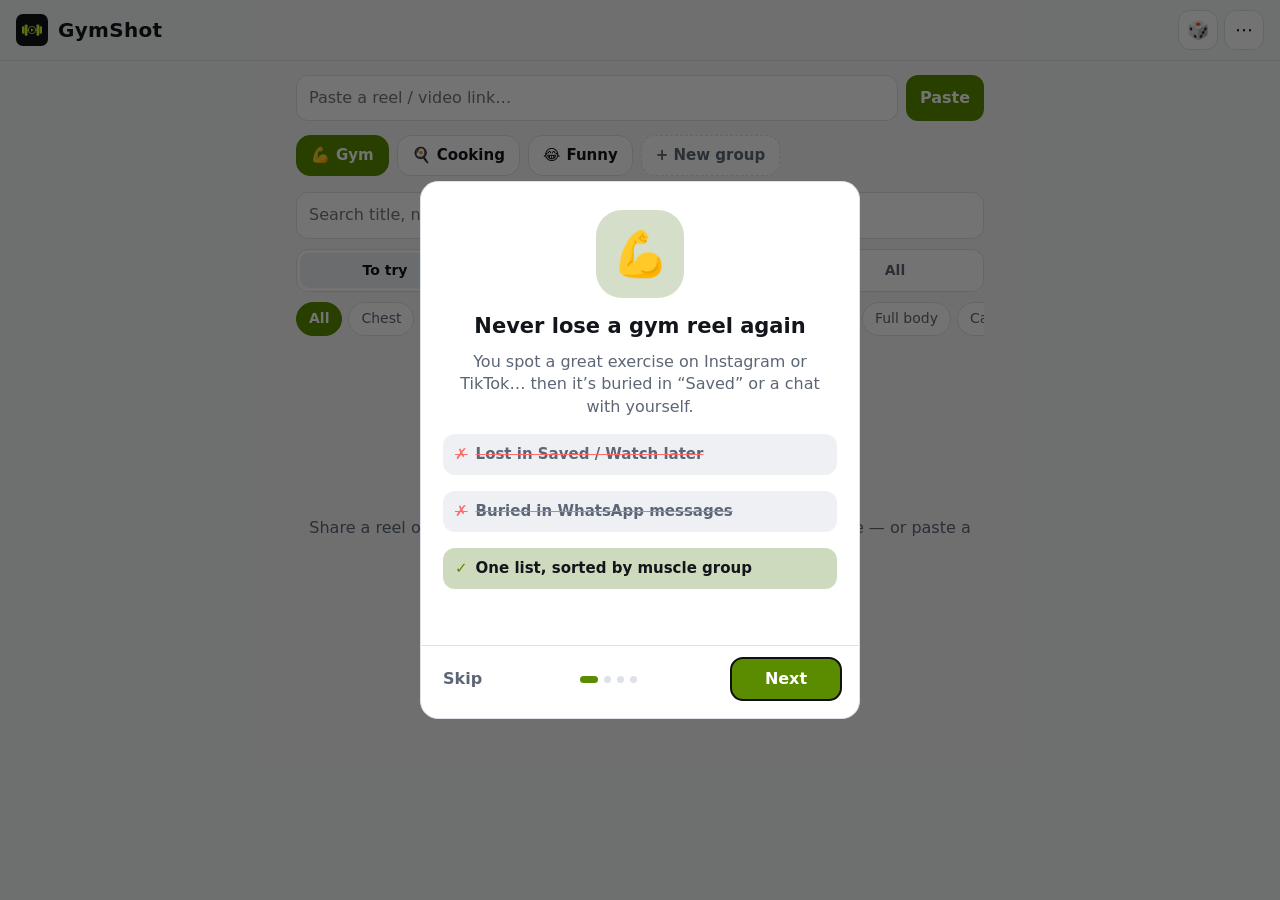
==== index.html @ ae1695a5 "Guide people out of TikTok/Instagram in-app browsers The bio link opens GymShot inside TikTok's brow" ====
<!doctype html>
<html lang="en">
<head>
  <meta charset="utf-8">
  <meta name="viewport" content="width=device-width, initial-scale=1, viewport-fit=cover">
  <title>GymShot</title>
  <meta name="description" content="Save gym reels and videos you want to try later.">
  <meta name="theme-color" content="#0f1115">
  <link rel="manifest" href="manifest.webmanifest">
  <link rel="icon" href="icons/icon.svg" type="image/svg+xml">
  <link rel="apple-touch-icon" href="icons/icon-192.png">
  <meta name="apple-mobile-web-app-capable" content="yes">
  <meta name="apple-mobile-web-app-status-bar-style" content="black-translucent">
  <link rel="stylesheet" href="style.css">
</head>
<body>
  <header class="top">
    <div class="brand">
      <img src="icons/icon.svg" alt="" width="32" height="32">
      <h1>GymShot</h1>
    </div>
    <div class="top-actions">
      <button id="randomBtn" class="icon-btn" title="Pick something to try" aria-label="Pick something to try">🎲</button>
      <button id="menuBtn" class="icon-btn" title="More" aria-label="More">⋯</button>
    </div>
  </header>

  <main>
    <section id="inappBanner" class="inapp" hidden role="alert">
      <button type="button" id="inappClose" class="inapp-x" aria-label="Dismiss">✕</button>
      <div class="inapp-arrow" id="inappArrow" aria-hidden="true">↗</div>
      <h2 id="inappTitle">You’re inside an app’s browser</h2>
      <p id="inappText"></p>
      <div class="inapp-actions">
        <button type="button" id="inappOpen" class="primary" hidden>Open in Chrome</button>
        <button type="button" id="inappCopy" class="ghost">Copy link</button>
      </div>
    </section>

    <section class="quick-add">
      <form id="quickForm" autocomplete="off">
        <input id="quickUrl" type="url" inputmode="url" autocapitalize="off" autocorrect="off" spellcheck="false" enterkeyhint="go" placeholder="Paste a reel / video link…" aria-label="Video link">
        <button type="submit" class="primary" id="addBtn">Paste</button>
      </form>
      <p id="pasteHint" class="paste-hint" hidden>Tap the small <b>Paste</b> bubble that appears</p>
    </section>

    <nav class="colbar" id="colBar" aria-label="Groups"></nav>

    <section class="filters">
      <input id="search" type="search" placeholder="Search title, notes…" aria-label="Search">
      <div class="seg" id="statusSeg" role="tablist">
        <button data-status="todo" class="active">To try</button>
        <button data-status="tried">Tried</button>
        <button data-status="fav">★ Faves</button>
        <button data-status="all">All</button>
      </div>
      <div class="chips" id="tagChips"></div>
    </section>

    <p id="count" class="count"></p>
    <ul id="list" class="list"></ul>

    <div id="empty" class="empty" hidden>
      <div class="empty-emoji">🏋️</div>
      <h2>No saved moves yet</h2>
      <p>Share a reel or video to <b>GymShot</b> from Instagram, TikTok or YouTube — or paste a link above.</p>
      <div class="empty-actions">
        <button id="introBtn2" class="primary">Watch the quick intro</button>
        <button id="howBtn" class="ghost">How do I share to GymShot?</button>
      </div>
    </div>
  </main>

  <!-- Add / edit dialog -->
  <dialog id="editDlg">
    <form method="dialog" id="editForm">
      <h2 id="editTitle">Save move</h2>
      <label>Link
        <input name="url" type="url" required>
      </label>
      <label>Title
        <input name="title" type="text" placeholder="e.g. Cable lateral raise variation">
      </label>
      <fieldset>
        <legend>Screenshot <span class="muted">(helps you spot it later)</span></legend>
        <div class="shot-field">
          <button type="button" id="shotPreview" class="shot-preview empty-shot" aria-label="Choose screenshot"><span>🖼️</span></button>
          <div class="shot-actions">
            <button type="button" id="shotBtn" class="ghost">Add screenshot</button>
            <button type="button" id="shotRemove" class="ghost danger" hidden>Remove</button>
            <p class="muted small">Pick it from your Photos.</p>
          </div>
        </div>
        <input type="file" id="shotFile" accept="image/*" hidden>
      </fieldset>
      <fieldset>
        <legend>Group</legend>
        <div class="chips selectable" id="editCols"></div>
      </fieldset>
      <fieldset>
        <legend id="tagLegend">Muscle group</legend>
        <div class="chips selectable" id="editTags"></div>
        <div class="addtag">
          <input id="newTag" type="text" maxlength="24" placeholder="New tag" aria-label="New tag">
          <button type="button" id="newTagBtn" class="ghost">Add tag</button>
        </div>
      </fieldset>
      <label>Notes
        <textarea name="notes" rows="3" placeholder="Sets, reps, cues, which machine…"></textarea>
      </label>
      <div class="row">
        <label class="check"><input type="checkbox" name="tried"> Tried it</label>
        <label class="check"><input type="checkbox" name="fav"> ★ Favorite</label>
      </div>
      <div class="dlg-actions">
        <button value="cancel" formnovalidate class="ghost">Cancel</button>
        <button value="save" class="primary">Save</button>
      </div>
    </form>
  </dialog>

  <!-- Menu dialog -->
  <dialog id="menuDlg">
    <form method="dialog">
      <h2>Menu</h2>
      <button type="button" id="installBtn" class="menu-item" hidden>📲 Install app</button>
      <button type="button" id="colsBtn" class="menu-item">🗂️ Manage groups</button>
      <button type="button" id="introBtn" class="menu-item">👋 Quick intro</button>
      <button type="button" id="howBtn2" class="menu-item">❓ How to share to GymShot</button>
      <button type="button" id="exportBtn" class="menu-item">⬇️ Export backup (.json)</button>
      <button type="button" id="importBtn" class="menu-item">⬆️ Import backup</button>
      <input type="file" id="importFile" accept="application/json,.json" hidden>
      <div class="dlg-actions"><button value="close" class="ghost">Close</button></div>
    </form>
  </dialog>

  <!-- Manage groups -->
  <dialog id="colsDlg">
    <form method="dialog">
      <h2>Your groups</h2>
      <p class="muted">Keep gym moves, recipes, funny videos and more apart. Each group has its own tags.</p>
      <div id="colsList" class="colslist"></div>
      <h3>Add a group</h3>
      <div class="chips selectable" id="colTemplates"></div>
      <div class="dlg-actions"><button value="close" class="primary">Done</button></div>
    </form>
  </dialog>

  <!-- First-run intro -->
  <dialog id="introDlg" class="intro" aria-label="Welcome to GymShot">
    <div class="slides" id="slides">
      <section class="slide">
        <div class="hero">💪</div>
        <h2>Never lose a gym reel again</h2>
        <p>You spot a great exercise on Instagram or TikTok… then it’s buried in “Saved” or a chat with yourself.</p>
        <ul class="compare">
          <li class="bad">Lost in Saved / Watch later</li>
          <li class="bad">Buried in WhatsApp messages</li>
          <li class="good">One list, sorted by muscle group</li>
        </ul>
      </section>
      <section class="slide">
        <div class="hero">📲</div>
        <h2>Save a reel in seconds</h2>
        <ol class="steps" id="introSaveSteps"></ol>
      </section>
      <section class="slide">
        <div class="hero">🏋️</div>
        <h2>Open it at the gym</h2>
        <ul class="feature">
          <li><span>🦵</span><div><b>Tap a muscle group</b> — see everything you saved for today’s session.</div></li>
          <li><span>▶️</span><div><b>Watch</b> the move, then do it.</div></li>
          <li><span>✅</span><div><b>Mark tried</b> — it moves out of your to-try list.</div></li>
          <li><span>🎲</span><div>Can’t decide? <b>Roll the dice</b> for a random move.</div></li>
        </ul>
      </section>
      <section class="slide">
        <div class="hero">🔒</div>
        <h2>Private &amp; works offline</h2>
        <p>Everything stays on your phone — no account, no sign-up. Use <b>⋯ → Export backup</b> now and then to keep a copy.</p>
        <p class="tip" id="introInstallTip" hidden></p>
      </section>
    </div>
    <div class="intro-nav">
      <button type="button" id="introSkip" class="link-btn">Skip</button>
      <div class="dots" id="introDots"></div>
      <button type="button" id="introNext" class="primary" autofocus>Next</button>
    </div>
  </dialog>

  <!-- Help dialog -->
  <dialog id="helpDlg">
    <form method="dialog">
      <h2>Sharing to GymShot</h2>
      <h3>Android (Chrome)</h3>
      <ol>
        <li>Open this page in Chrome, tap <b>⋮ → Install app</b> (or "Add to Home screen").</li>
        <li>In Instagram / TikTok / YouTube tap <b>Share</b> on a reel.</li>
        <li>Pick <b>GymShot</b> in the share sheet (it may be under “More”). Done — tag it and save.</li>
      </ol>
      <h3>iPhone (Safari)</h3>
      <ol>
        <li>Tap <b>Share → Add to Home Screen</b>.</li>
        <li>iOS doesn't let web apps appear in the share sheet, so in Instagram tap <b>Share → Copy link</b>.</li>
        <li>Open GymShot, tap <b>Paste</b>, then tap the small <b>Paste</b> bubble iPhone shows.</li>
      </ol>
      <p class="muted">Your saves live only on this device. Use <b>Export backup</b> now and then.</p>
      <div class="dlg-actions"><button value="close" class="primary">Got it</button></div>
    </form>
  </dialog>

  <div id="toast" class="toast" role="status" aria-live="polite"></div>

  <script src="app.js"></script>
</body>
</html>
---- style.css ----
:root {
  --bg: #0f1115;
  --surface: #181b22;
  --surface-2: #222631;
  --text: #f1f3f7;
  --muted: #9aa3b2;
  --accent: #c6f432;
  --accent-ink: #0f1115;
  --danger: #ff6b6b;
  --border: #2b303c;
  --radius: 14px;
  color-scheme: dark;
}
@media (prefers-color-scheme: light) {
  :root {
    --bg: #f5f6f8;
    --surface: #ffffff;
    --surface-2: #eef0f4;
    --text: #12151b;
    --muted: #5d6676;
    --accent: #5b8c00;
    --accent-ink: #ffffff;
    --border: #dde1e8;
    color-scheme: light;
  }
}

* { box-sizing: border-box; }
html, body { margin: 0; }
body {
  background: var(--bg);
  color: var(--text);
  font: 16px/1.4 system-ui, -apple-system, "Segoe UI", Roboto, sans-serif;
  padding-bottom: env(safe-area-inset-bottom);
  -webkit-tap-highlight-color: transparent;
}
button, input, textarea { font: inherit; color: inherit; }
button { cursor: pointer; }

.top {
  position: sticky; top: 0; z-index: 5;
  display: flex; align-items: center; justify-content: space-between;
  padding: calc(10px + env(safe-area-inset-top)) 16px 10px;
  background: color-mix(in srgb, var(--bg) 88%, transparent);
  backdrop-filter: blur(10px);
  border-bottom: 1px solid var(--border);
}
.brand { display: flex; align-items: center; gap: 10px; }
.brand h1 { font-size: 20px; margin: 0; letter-spacing: .3px; }
.top-actions { display: flex; gap: 6px; }
.icon-btn {
  width: 40px; height: 40px; border-radius: 12px;
  background: var(--surface); border: 1px solid var(--border); font-size: 18px;
}

main { max-width: 720px; margin: 0 auto; padding: 14px 16px 40px; }

.quick-add form { display: flex; gap: 8px; }
.quick-add input { flex: 1; min-width: 0; }
input[type=url], input[type=text], input[type=search], textarea {
  width: 100%; padding: 11px 12px; border-radius: 12px;
  background: var(--surface); border: 1px solid var(--border); outline: none;
}
input:focus, textarea:focus { border-color: var(--accent); }

.primary, .ghost {
  padding: 10px 14px; border-radius: 12px; font-weight: 600; white-space: nowrap;
}
.primary { background: var(--accent); color: var(--accent-ink); border: 0; }
.ghost { background: transparent; border: 1px solid var(--border); }

.filters { margin-top: 14px; display: grid; gap: 10px; }
.seg {
  display: grid; grid-template-columns: repeat(4, 1fr);
  background: var(--surface); border: 1px solid var(--border);
  border-radius: 12px; padding: 3px;
}
.seg button {
  border: 0; background: transparent; padding: 8px 4px; border-radius: 9px;
  color: var(--muted); font-weight: 600; font-size: 14px;
}
.seg button.active { background: var(--surface-2); color: var(--text); }

.chips { display: flex; gap: 6px; overflow-x: auto; padding-bottom: 2px; scrollbar-width: none; }
.chips::-webkit-scrollbar { display: none; }
.chips.selectable { flex-wrap: wrap; overflow: visible; }
.chip {
  flex: none; padding: 6px 12px; border-radius: 999px; font-size: 14px;
  background: var(--surface); border: 1px solid var(--border); color: var(--muted);
}
.chip.on { background: var(--accent); color: var(--accent-ink); border-color: var(--accent); font-weight: 600; }

.count { color: var(--muted); font-size: 13px; margin: 14px 2px 8px; }

.list { list-style: none; margin: 0; padding: 0; display: grid; gap: 10px; }
.card {
  display: grid; grid-template-columns: 88px 1fr; gap: 12px;
  background: var(--surface); border: 1px solid var(--border);
  border-radius: var(--radius); padding: 10px;
}
.card.tried { opacity: .72; }
.thumb {
  width: 88px; height: 120px; border-radius: 10px; overflow: hidden;
  display: grid; place-items: center; font-size: 30px; text-decoration: none;
  background: var(--surface-2); color: #fff;
}
.thumb { position: relative; }
.thumb img { width: 100%; height: 100%; object-fit: cover; }
.thumb .badge {
  position: absolute; right: 4px; bottom: 4px; font-size: 13px; line-height: 1;
  background: rgba(0,0,0,.6); border-radius: 6px; padding: 3px;
}
.thumb.instagram { background: linear-gradient(135deg, #f58529, #dd2a7b 50%, #8134af); }
.thumb.tiktok { background: linear-gradient(135deg, #111, #25f4ee 160%); }
.thumb.youtube { background: #e62117; }
.thumb.facebook { background: #1877f2; }
.thumb.x { background: #000; }
.body { min-width: 0; display: flex; flex-direction: column; gap: 4px; }
.title {
  font-weight: 650; margin: 0; font-size: 15px;
  display: -webkit-box; -webkit-line-clamp: 2; -webkit-box-orient: vertical; overflow: hidden;
  word-break: break-word;
}
.meta { color: var(--muted); font-size: 12px; }
.notes {
  color: var(--muted); font-size: 13px; margin: 0; white-space: pre-wrap;
  display: -webkit-box; -webkit-line-clamp: 3; -webkit-box-orient: vertical; overflow: hidden;
}
.tags { display: flex; flex-wrap: wrap; gap: 4px; }
.tag { font-size: 11px; padding: 2px 8px; border-radius: 999px; background: var(--surface-2); color: var(--muted); }
.actions { display: flex; gap: 6px; margin-top: auto; padding-top: 4px; flex-wrap: wrap; }
.actions button, .actions a {
  padding: 6px 10px; font-size: 13px; border-radius: 9px; text-decoration: none;
  background: var(--surface-2); border: 0; color: var(--text); font-weight: 600;
}
.actions .open { background: var(--accent); color: var(--accent-ink); }
.actions .on { color: var(--accent); }
.actions .del { color: var(--danger); margin-left: auto; background: transparent; }

.empty { text-align: center; padding: 40px 12px; color: var(--muted); }
.empty h2 { color: var(--text); margin: 8px 0; }
.empty-emoji { font-size: 48px; }

dialog {
  width: min(520px, calc(100vw - 24px)); max-height: calc(100dvh - 32px);
  border: 1px solid var(--border); border-radius: 18px; padding: 18px;
  background: var(--surface); color: var(--text);
}
dialog::backdrop { background: rgba(0,0,0,.55); }
dialog h2 { margin: 0 0 12px; font-size: 19px; }
dialog h3 { margin: 14px 0 4px; font-size: 15px; }
dialog ol { padding-left: 20px; margin: 4px 0; }
dialog li { margin: 4px 0; }
dialog form > label { display: grid; gap: 5px; margin-bottom: 12px; font-size: 14px; color: var(--muted); }
fieldset { border: 0; padding: 0; margin: 0 0 12px; }
legend { font-size: 14px; color: var(--muted); margin-bottom: 6px; padding: 0; }
.row { display: flex; gap: 18px; margin-bottom: 8px; }
.check { display: flex; align-items: center; gap: 8px; }
.check input { width: 18px; height: 18px; accent-color: var(--accent); }
.dlg-actions { display: flex; justify-content: flex-end; gap: 8px; margin-top: 14px; }
.menu-item {
  display: block; width: 100%; text-align: left; padding: 12px;
  background: var(--surface-2); border: 0; border-radius: 12px; margin-bottom: 8px;
}
.muted { color: var(--muted); font-size: 14px; }

.toast {
  position: fixed; left: 50%; bottom: calc(20px + env(safe-area-inset-bottom));
  transform: translate(-50%, 20px); opacity: 0; pointer-events: none;
  background: var(--text); color: var(--bg); padding: 10px 16px; border-radius: 12px;
  font-weight: 600; font-size: 14px; transition: .25s; max-width: calc(100vw - 32px);
  display: flex; gap: 12px; align-items: center;
}
.toast.show { opacity: 1; transform: translate(-50%, 0); pointer-events: auto; }
.toast button { background: none; border: 0; color: var(--accent); font-weight: 700; padding: 0; }
@media (prefers-color-scheme: light) { .toast button { color: #b6f02a; } }

.card.highlight { animation: pulse 1.4s ease; }
@keyframes pulse { 0%, 60% { border-color: var(--accent); box-shadow: 0 0 0 3px color-mix(in srgb, var(--accent) 35%, transparent); } }

.shot-field { display: flex; gap: 12px; align-items: center; }
.shot-preview {
  flex: none; width: 72px; height: 96px; padding: 0; border-radius: 10px; overflow: hidden;
  border: 1px solid var(--border); background: var(--surface-2); font-size: 26px;
  display: grid; place-items: center;
}
.shot-preview.empty-shot { border-style: dashed; }
.shot-preview img { width: 100%; height: 100%; object-fit: cover; }
.shot-actions { display: flex; flex-wrap: wrap; gap: 6px; align-items: center; }
.shot-actions .small { width: 100%; margin: 0; font-size: 12px; }
.ghost.danger { color: var(--danger); }

.empty-actions { display: flex; flex-direction: column; gap: 8px; align-items: center; }

/* First-run intro */
dialog.intro { padding: 0; overflow: hidden; width: min(440px, calc(100vw - 24px)); }
.slides {
  display: flex; overflow-x: auto; scroll-snap-type: x mandatory;
  scroll-behavior: smooth; scrollbar-width: none;
}
.slides::-webkit-scrollbar { display: none; }
.slides:focus { outline: none; }
.slide {
  flex: 0 0 100%; scroll-snap-align: start; padding: 28px 22px 8px;
  min-height: 420px; text-align: center;
}
.slide .hero {
  width: 88px; height: 88px; margin: 0 auto 14px; border-radius: 26px; font-size: 44px;
  display: grid; place-items: center;
  background: color-mix(in srgb, var(--accent) 18%, var(--surface-2));
}
.slide h2 { font-size: 21px; margin: 0 0 10px; }
.slide p { color: var(--muted); margin: 0 0 12px; }
.slide ul, .slide ol { text-align: left; margin: 0; padding: 0; list-style: none; display: grid; gap: 8px; }
.compare li { padding: 10px 12px; border-radius: 12px; background: var(--surface-2); font-weight: 600; font-size: 15px; }
.compare li::before { margin-right: 8px; }
.compare .bad { color: var(--muted); text-decoration: line-through; text-decoration-color: var(--danger); }
.compare .bad::before { content: "✗"; color: var(--danger); }
.compare .good { background: color-mix(in srgb, var(--accent) 22%, var(--surface-2)); }
.compare .good::before { content: "✓"; color: var(--accent); }
.steps { counter-reset: step; }
.steps li { counter-increment: step; display: flex; gap: 12px; align-items: flex-start; padding: 10px 12px; background: var(--surface-2); border-radius: 12px; font-size: 15px; }
.steps li::before {
  content: counter(step); flex: none; width: 24px; height: 24px; border-radius: 50%;
  background: var(--accent); color: var(--accent-ink); font-weight: 700; font-size: 13px;
  display: grid; place-items: center;
}
.feature li { display: flex; gap: 12px; align-items: flex-start; padding: 10px 12px; background: var(--surface-2); border-radius: 12px; font-size: 15px; }
.feature li span { font-size: 20px; line-height: 1.2; }
.tip { background: var(--surface-2); border-radius: 12px; padding: 10px 12px; color: var(--text) !important; font-size: 14px; }
.intro-nav {
  display: flex; align-items: center; justify-content: space-between; gap: 8px;
  padding: 12px 18px 18px; border-top: 1px solid var(--border);
}
.intro-nav .primary { min-width: 110px; }
.link-btn { background: none; border: 0; color: var(--muted); font-weight: 600; padding: 10px 4px; }
.dots { display: flex; gap: 6px; }
.dots span { width: 7px; height: 7px; border-radius: 50%; background: var(--border); transition: .2s; }
.dots span.on { background: var(--accent); width: 18px; border-radius: 4px; }

.shot-preview.loading span { animation: spin 1s linear infinite; display: inline-block; }
@keyframes spin { to { transform: rotate(360deg); } }

/* Groups */
.colbar { display: flex; gap: 8px; overflow-x: auto; margin-top: 14px; padding-bottom: 2px; scrollbar-width: none; }
.colbar::-webkit-scrollbar { display: none; }
.colpill { flex: none; display: inline-flex; align-items: center; gap: 6px; padding: 9px 14px; border-radius: 14px;
  background: var(--surface); border: 1px solid var(--border); color: var(--text); font-weight: 700; font-size: 15px; }
.colpill.on { background: var(--accent); border-color: var(--accent); color: var(--accent-ink); }
.colpill .n { font-size: 12px; font-weight: 700; padding: 1px 7px; border-radius: 999px; background: var(--surface-2); color: var(--muted); }
.colpill.on .n { background: color-mix(in srgb, var(--accent-ink) 18%, transparent); color: var(--accent-ink); }
.colpill.add { color: var(--muted); border-style: dashed; }
.addtag { display: flex; gap: 8px; margin-top: 10px; }
.addtag input { flex: 1; min-width: 0; }
.colslist { display: grid; gap: 10px; margin-bottom: 8px; }
.colrow { display: grid; gap: 8px; padding: 12px; border-radius: 14px; background: var(--surface-2); }
.colrow-top { display: flex; gap: 8px; align-items: center; }
.colrow input { padding: 9px 10px; border-radius: 10px; background: var(--surface); border: 1px solid var(--border); width: 100%; min-width: 0; }
.colrow .emoji-in { width: 56px; flex: none; text-align: center; font-size: 20px; padding: 6px; }
.colrow .name-in { flex: 1; font-weight: 700; }
.small-btn { padding: 8px 10px; font-size: 13px; flex: none; white-space: nowrap; }
.muted.small { font-size: 12px; }

.paste-hint { margin: 8px 2px 0; font-size: 14px; color: var(--muted); }
.paste-hint b { color: var(--text); }

/* Banner shown inside TikTok / Instagram / Facebook in-app browsers */
.inapp {
  position: relative; margin: 0 0 14px; padding: 14px 44px 14px 14px;
  border-radius: var(--radius); background: var(--surface);
  border: 2px solid var(--accent);
}
.inapp h2 { margin: 0 0 6px; font-size: 17px; }
.inapp p { margin: 0 0 12px; color: var(--muted); }
.inapp p b { color: var(--text); }
.inapp-actions { display: flex; gap: 8px; flex-wrap: wrap; }
.inapp-x {
  position: absolute; top: 8px; right: 8px; width: 32px; height: 32px;
  border: 0; border-radius: 10px; background: var(--surface-2); color: var(--muted);
}
.inapp-arrow {
  position: absolute; top: -6px; right: 48px; font-size: 30px; font-weight: 800;
  color: var(--accent); animation: inapp-nudge 1.2s ease-in-out infinite;
}
@keyframes inapp-nudge { 50% { transform: translate(4px, -6px); } }
@media (prefers-reduced-motion: reduce) { .inapp-arrow { animation: none; } }
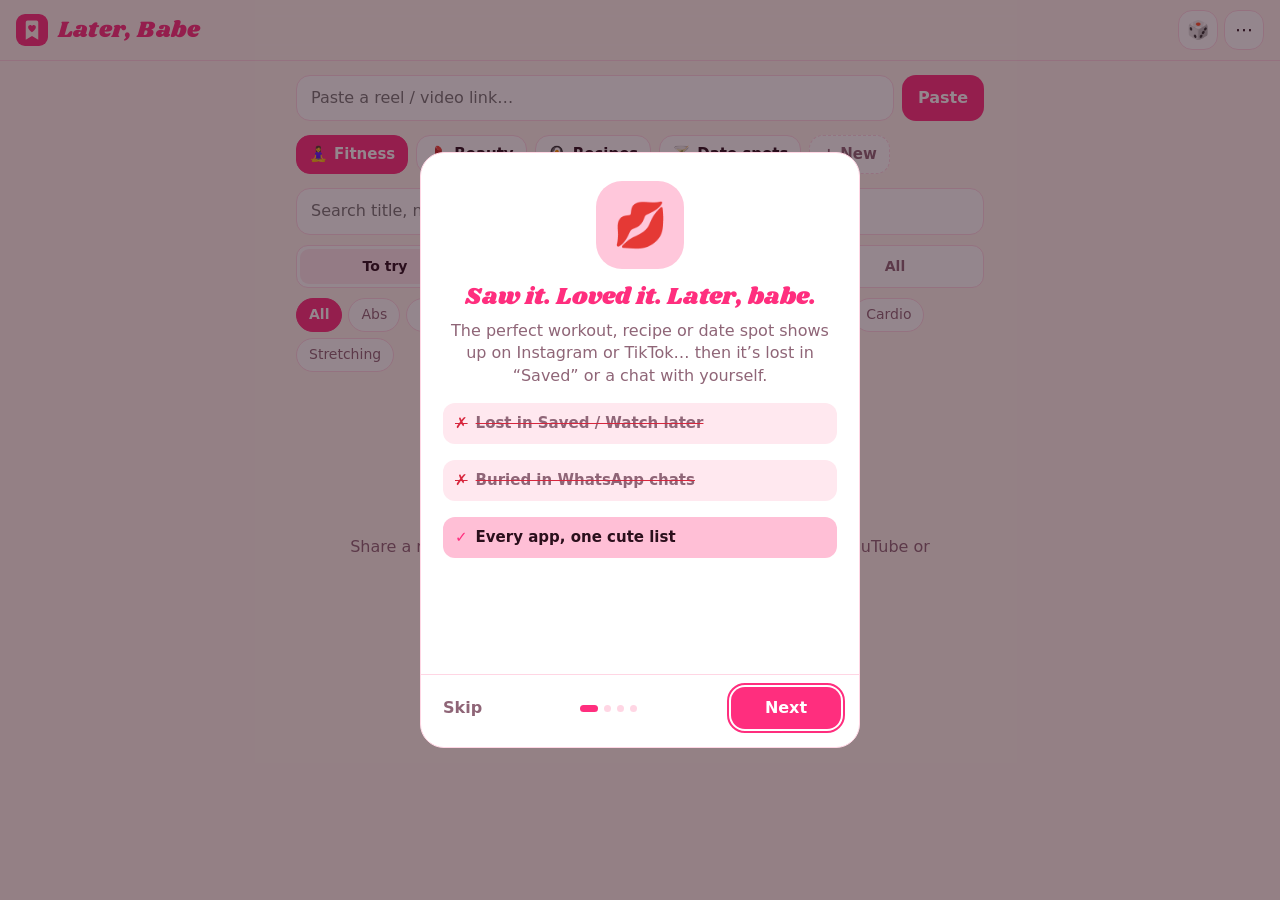
==== commit 520a4ac3: "Rebrand to Later, Babe Reposition the app for women: new name, hot pink and cream palette (deep plum" ====
--- a/index.html
+++ b/index.html
@@ -3,21 +3,24 @@
 <head>
   <meta charset="utf-8">
   <meta name="viewport" content="width=device-width, initial-scale=1, viewport-fit=cover">
-  <title>GymShot</title>
-  <meta name="description" content="Save gym reels and videos you want to try later.">
-  <meta name="theme-color" content="#0f1115">
+  <title>Later, Babe</title>
+  <meta name="description" content="Save reels and videos from Instagram, TikTok, YouTube and Facebook in one place, to try later.">
+  <meta name="theme-color" content="#fff4ef" media="(prefers-color-scheme: light)">
+  <meta name="theme-color" content="#1d0b14" media="(prefers-color-scheme: dark)">
   <link rel="manifest" href="manifest.webmanifest">
   <link rel="icon" href="icons/icon.svg" type="image/svg+xml">
-  <link rel="apple-touch-icon" href="icons/icon-192.png">
+  <link rel="apple-touch-icon" href="icons/apple-touch-icon.png">
+  <meta name="apple-mobile-web-app-title" content="Later, Babe">
   <meta name="apple-mobile-web-app-capable" content="yes">
   <meta name="apple-mobile-web-app-status-bar-style" content="black-translucent">
+  <link rel="preload" href="fonts/shrikhand-latin.woff2" as="font" type="font/woff2" crossorigin>
   <link rel="stylesheet" href="style.css">
 </head>
 <body>
   <header class="top">
     <div class="brand">
       <img src="icons/icon.svg" alt="" width="32" height="32">
-      <h1>GymShot</h1>
+      <h1>Later, Babe</h1>
     </div>
     <div class="top-actions">
       <button id="randomBtn" class="icon-btn" title="Pick something to try" aria-label="Pick something to try">🎲</button>
@@ -62,12 +65,12 @@
     <ul id="list" class="list"></ul>
 
     <div id="empty" class="empty" hidden>
-      <div class="empty-emoji">🏋️</div>
-      <h2>No saved moves yet</h2>
-      <p>Share a reel or video to <b>GymShot</b> from Instagram, TikTok or YouTube — or paste a link above.</p>
+      <div class="empty-emoji">💋</div>
+      <h2>Nothing saved yet, babe</h2>
+      <p>Share a reel or video to <b>Later, Babe</b> from Instagram, TikTok, YouTube or Facebook, or paste a link above.</p>
       <div class="empty-actions">
         <button id="introBtn2" class="primary">Watch the quick intro</button>
-        <button id="howBtn" class="ghost">How do I share to GymShot?</button>
+        <button id="howBtn" class="ghost">How do I save a video?</button>
       </div>
     </div>
   </main>
@@ -75,12 +78,12 @@
   <!-- Add / edit dialog -->
   <dialog id="editDlg">
     <form method="dialog" id="editForm">
-      <h2 id="editTitle">Save move</h2>
+      <h2 id="editTitle">Save it</h2>
       <label>Link
         <input name="url" type="url" required>
       </label>
       <label>Title
-        <input name="title" type="text" placeholder="e.g. Cable lateral raise variation">
+        <input name="title" type="text" placeholder="e.g. 10-min booty burn">
       </label>
       <fieldset>
         <legend>Screenshot <span class="muted">(helps you spot it later)</span></legend>
@@ -107,7 +110,7 @@
         </div>
       </fieldset>
       <label>Notes
-        <textarea name="notes" rows="3" placeholder="Sets, reps, cues, which machine…"></textarea>
+        <textarea name="notes" rows="3" placeholder="Notes, tips, anything to remember…"></textarea>
       </label>
       <div class="row">
         <label class="check"><input type="checkbox" name="tried"> Tried it</label>
@@ -127,7 +130,7 @@
       <button type="button" id="installBtn" class="menu-item" hidden>📲 Install app</button>
       <button type="button" id="colsBtn" class="menu-item">🗂️ Manage groups</button>
       <button type="button" id="introBtn" class="menu-item">👋 Quick intro</button>
-      <button type="button" id="howBtn2" class="menu-item">❓ How to share to GymShot</button>
+      <button type="button" id="howBtn2" class="menu-item">❓ How to save videos</button>
       <button type="button" id="exportBtn" class="menu-item">⬇️ Export backup (.json)</button>
       <button type="button" id="importBtn" class="menu-item">⬆️ Import backup</button>
       <input type="file" id="importFile" accept="application/json,.json" hidden>
@@ -139,7 +142,7 @@
   <dialog id="colsDlg">
     <form method="dialog">
       <h2>Your groups</h2>
-      <p class="muted">Keep gym moves, recipes, funny videos and more apart. Each group has its own tags.</p>
+      <p class="muted">Keep workouts, beauty, recipes, date spots and more apart. Each group has its own tags.</p>
       <div id="colsList" class="colslist"></div>
       <h3>Add a group</h3>
       <div class="chips selectable" id="colTemplates"></div>
@@ -148,16 +151,16 @@
   </dialog>
 
   <!-- First-run intro -->
-  <dialog id="introDlg" class="intro" aria-label="Welcome to GymShot">
+  <dialog id="introDlg" class="intro" aria-label="Welcome to Later, Babe">
     <div class="slides" id="slides">
       <section class="slide">
-        <div class="hero">💪</div>
-        <h2>Never lose a gym reel again</h2>
-        <p>You spot a great exercise on Instagram or TikTok… then it’s buried in “Saved” or a chat with yourself.</p>
+        <div class="hero">💋</div>
+        <h2>Saw it. Loved it. Later, babe.</h2>
+        <p>The perfect workout, recipe or date spot shows up on Instagram or TikTok… then it’s lost in “Saved” or a chat with yourself.</p>
         <ul class="compare">
           <li class="bad">Lost in Saved / Watch later</li>
-          <li class="bad">Buried in WhatsApp messages</li>
-          <li class="good">One list, sorted by muscle group</li>
+          <li class="bad">Buried in WhatsApp chats</li>
+          <li class="good">Every app, one cute list</li>
         </ul>
       </section>
       <section class="slide">
@@ -166,13 +169,14 @@
         <ol class="steps" id="introSaveSteps"></ol>
       </section>
       <section class="slide">
-        <div class="hero">🏋️</div>
-        <h2>Open it at the gym</h2>
+        <div class="hero">✨</div>
+        <h2>Use it when it’s time</h2>
         <ul class="feature">
-          <li><span>🦵</span><div><b>Tap a muscle group</b> — see everything you saved for today’s session.</div></li>
-          <li><span>▶️</span><div><b>Watch</b> the move, then do it.</div></li>
+          <li><span>🗂️</span><div><b>Tap a group</b>: Fitness, Beauty, Recipes, Date spots, or your own.</div></li>
+          <li><span>▶️</span><div><b>Watch</b> it, then try it.</div></li>
           <li><span>✅</span><div><b>Mark tried</b> — it moves out of your to-try list.</div></li>
-          <li><span>🎲</span><div>Can’t decide? <b>Roll the dice</b> for a random move.</div></li>
+          <li><span>💌</span><div><b>Share</b> the good ones with your besties.</div></li>
+          <li><span>🎲</span><div>Can’t decide? <b>Roll the dice</b> for a random pick.</div></li>
         </ul>
       </section>
       <section class="slide">
@@ -192,18 +196,18 @@
   <!-- Help dialog -->
   <dialog id="helpDlg">
     <form method="dialog">
-      <h2>Sharing to GymShot</h2>
+      <h2>Saving to Later, Babe</h2>
       <h3>Android (Chrome)</h3>
       <ol>
         <li>Open this page in Chrome, tap <b>⋮ → Install app</b> (or "Add to Home screen").</li>
         <li>In Instagram / TikTok / YouTube tap <b>Share</b> on a reel.</li>
-        <li>Pick <b>GymShot</b> in the share sheet (it may be under “More”). Done — tag it and save.</li>
+        <li>Pick <b>Later, Babe</b> in the share sheet (it may be under “More”). Done — tag it and save.</li>
       </ol>
       <h3>iPhone (Safari)</h3>
       <ol>
         <li>Tap <b>Share → Add to Home Screen</b>.</li>
         <li>iOS doesn't let web apps appear in the share sheet, so in Instagram tap <b>Share → Copy link</b>.</li>
-        <li>Open GymShot, tap <b>Paste</b>, then tap the small <b>Paste</b> bubble iPhone shows.</li>
+        <li>Open Later, Babe, tap <b>Paste</b>, then tap the small <b>Paste</b> bubble iPhone shows.</li>
       </ol>
       <p class="muted">Your saves live only on this device. Use <b>Export backup</b> now and then.</p>
       <div class="dlg-actions"><button value="close" class="primary">Got it</button></div>
--- a/style.css
+++ b/style.css
@@ -1,27 +1,35 @@
+/* Later, Babe: hot pink on cream (light), pink on deep plum (dark). */
+@font-face {
+  font-family: "Shrikhand";
+  src: url("fonts/shrikhand-latin.woff2") format("woff2");
+  font-display: swap;
+}
 :root {
-  --bg: #0f1115;
-  --surface: #181b22;
-  --surface-2: #222631;
-  --text: #f1f3f7;
-  --muted: #9aa3b2;
-  --accent: #c6f432;
-  --accent-ink: #0f1115;
-  --danger: #ff6b6b;
-  --border: #2b303c;
-  --radius: 14px;
-  color-scheme: dark;
-}
-@media (prefers-color-scheme: light) {
+  --bg: #fff4ef;
+  --surface: #ffffff;
+  --surface-2: #ffe8ef;
+  --text: #2b0f1c;
+  --muted: #8f6577;
+  --accent: #ff2e7e;
+  --accent-ink: #ffffff;
+  --danger: #d7263d;
+  --border: #ffd6e4;
+  --radius: 18px;
+  --brand-font: "Shrikhand", "Georgia", serif;
+  color-scheme: light;
+}
+@media (prefers-color-scheme: dark) {
   :root {
-    --bg: #f5f6f8;
-    --surface: #ffffff;
-    --surface-2: #eef0f4;
-    --text: #12151b;
-    --muted: #5d6676;
-    --accent: #5b8c00;
+    --bg: #1d0b14;
+    --surface: #2a1220;
+    --surface-2: #3a1a2c;
+    --text: #fff1f5;
+    --muted: #c99aad;
+    --accent: #ff4f93;
     --accent-ink: #ffffff;
-    --border: #dde1e8;
-    color-scheme: light;
+    --danger: #ff6b81;
+    --border: #4a2338;
+    color-scheme: dark;
   }
 }
 
@@ -46,10 +54,11 @@
   border-bottom: 1px solid var(--border);
 }
 .brand { display: flex; align-items: center; gap: 10px; }
-.brand h1 { font-size: 20px; margin: 0; letter-spacing: .3px; }
+.brand h1 { font: 400 23px/1 var(--brand-font); margin: 0; color: var(--accent); letter-spacing: .2px; }
+.brand img { border-radius: 9px; }
 .top-actions { display: flex; gap: 6px; }
 .icon-btn {
-  width: 40px; height: 40px; border-radius: 12px;
+  width: 40px; height: 40px; border-radius: 14px;
   background: var(--surface); border: 1px solid var(--border); font-size: 18px;
 }
 
@@ -58,13 +67,13 @@
 .quick-add form { display: flex; gap: 8px; }
 .quick-add input { flex: 1; min-width: 0; }
 input[type=url], input[type=text], input[type=search], textarea {
-  width: 100%; padding: 11px 12px; border-radius: 12px;
+  width: 100%; padding: 11px 14px; border-radius: 14px;
   background: var(--surface); border: 1px solid var(--border); outline: none;
 }
 input:focus, textarea:focus { border-color: var(--accent); }
 
 .primary, .ghost {
-  padding: 10px 14px; border-radius: 12px; font-weight: 600; white-space: nowrap;
+  padding: 10px 16px; border-radius: 14px; font-weight: 700; white-space: nowrap;
 }
 .primary { background: var(--accent); color: var(--accent-ink); border: 0; }
 .ghost { background: transparent; border: 1px solid var(--border); }
@@ -81,9 +90,7 @@
 }
 .seg button.active { background: var(--surface-2); color: var(--text); }
 
-.chips { display: flex; gap: 6px; overflow-x: auto; padding-bottom: 2px; scrollbar-width: none; }
-.chips::-webkit-scrollbar { display: none; }
-.chips.selectable { flex-wrap: wrap; overflow: visible; }
+.chips { display: flex; flex-wrap: wrap; gap: 6px; }
 .chip {
   flex: none; padding: 6px 12px; border-radius: 999px; font-size: 14px;
   background: var(--surface); border: 1px solid var(--border); color: var(--muted);
@@ -143,11 +150,11 @@
 
 dialog {
   width: min(520px, calc(100vw - 24px)); max-height: calc(100dvh - 32px);
-  border: 1px solid var(--border); border-radius: 18px; padding: 18px;
+  border: 1px solid var(--border); border-radius: 24px; padding: 18px;
   background: var(--surface); color: var(--text);
 }
-dialog::backdrop { background: rgba(0,0,0,.55); }
-dialog h2 { margin: 0 0 12px; font-size: 19px; }
+dialog::backdrop { background: rgba(43,15,28,.5); }
+dialog h2 { margin: 0 0 12px; font-size: 20px; }
 dialog h3 { margin: 14px 0 4px; font-size: 15px; }
 dialog ol { padding-left: 20px; margin: 4px 0; }
 dialog li { margin: 4px 0; }
@@ -172,8 +179,7 @@
   display: flex; gap: 12px; align-items: center;
 }
 .toast.show { opacity: 1; transform: translate(-50%, 0); pointer-events: auto; }
-.toast button { background: none; border: 0; color: var(--accent); font-weight: 700; padding: 0; }
-@media (prefers-color-scheme: light) { .toast button { color: #b6f02a; } }
+.toast button { background: none; border: 0; color: var(--surface-2); font-weight: 800; padding: 0; text-decoration: underline; }
 
 .card.highlight { animation: pulse 1.4s ease; }
 @keyframes pulse { 0%, 60% { border-color: var(--accent); box-shadow: 0 0 0 3px color-mix(in srgb, var(--accent) 35%, transparent); } }
@@ -209,7 +215,7 @@
   display: grid; place-items: center;
   background: color-mix(in srgb, var(--accent) 18%, var(--surface-2));
 }
-.slide h2 { font-size: 21px; margin: 0 0 10px; }
+.slide h2, .empty h2 { font: 400 24px/1.15 var(--brand-font); color: var(--accent); margin: 0 0 10px; text-wrap: balance; }
 .slide p { color: var(--muted); margin: 0 0 12px; }
 .slide ul, .slide ol { text-align: left; margin: 0; padding: 0; list-style: none; display: grid; gap: 8px; }
 .compare li { padding: 10px 12px; border-radius: 12px; background: var(--surface-2); font-weight: 600; font-size: 15px; }
@@ -242,9 +248,8 @@
 @keyframes spin { to { transform: rotate(360deg); } }
 
 /* Groups */
-.colbar { display: flex; gap: 8px; overflow-x: auto; margin-top: 14px; padding-bottom: 2px; scrollbar-width: none; }
-.colbar::-webkit-scrollbar { display: none; }
-.colpill { flex: none; display: inline-flex; align-items: center; gap: 6px; padding: 9px 14px; border-radius: 14px;
+.colbar { display: flex; flex-wrap: wrap; gap: 8px; margin-top: 14px; }
+.colpill { flex: none; display: inline-flex; align-items: center; gap: 6px; padding: 8px 12px; border-radius: 14px;
   background: var(--surface); border: 1px solid var(--border); color: var(--text); font-weight: 700; font-size: 15px; }
 .colpill.on { background: var(--accent); border-color: var(--accent); color: var(--accent-ink); }
 .colpill .n { font-size: 12px; font-weight: 700; padding: 1px 7px; border-radius: 999px; background: var(--surface-2); color: var(--muted); }
@@ -284,3 +289,5 @@
 }
 @keyframes inapp-nudge { 50% { transform: translate(4px, -6px); } }
 @media (prefers-reduced-motion: reduce) { .inapp-arrow { animation: none; } }
+
+:focus-visible { outline: 2px solid var(--accent); outline-offset: 2px; }
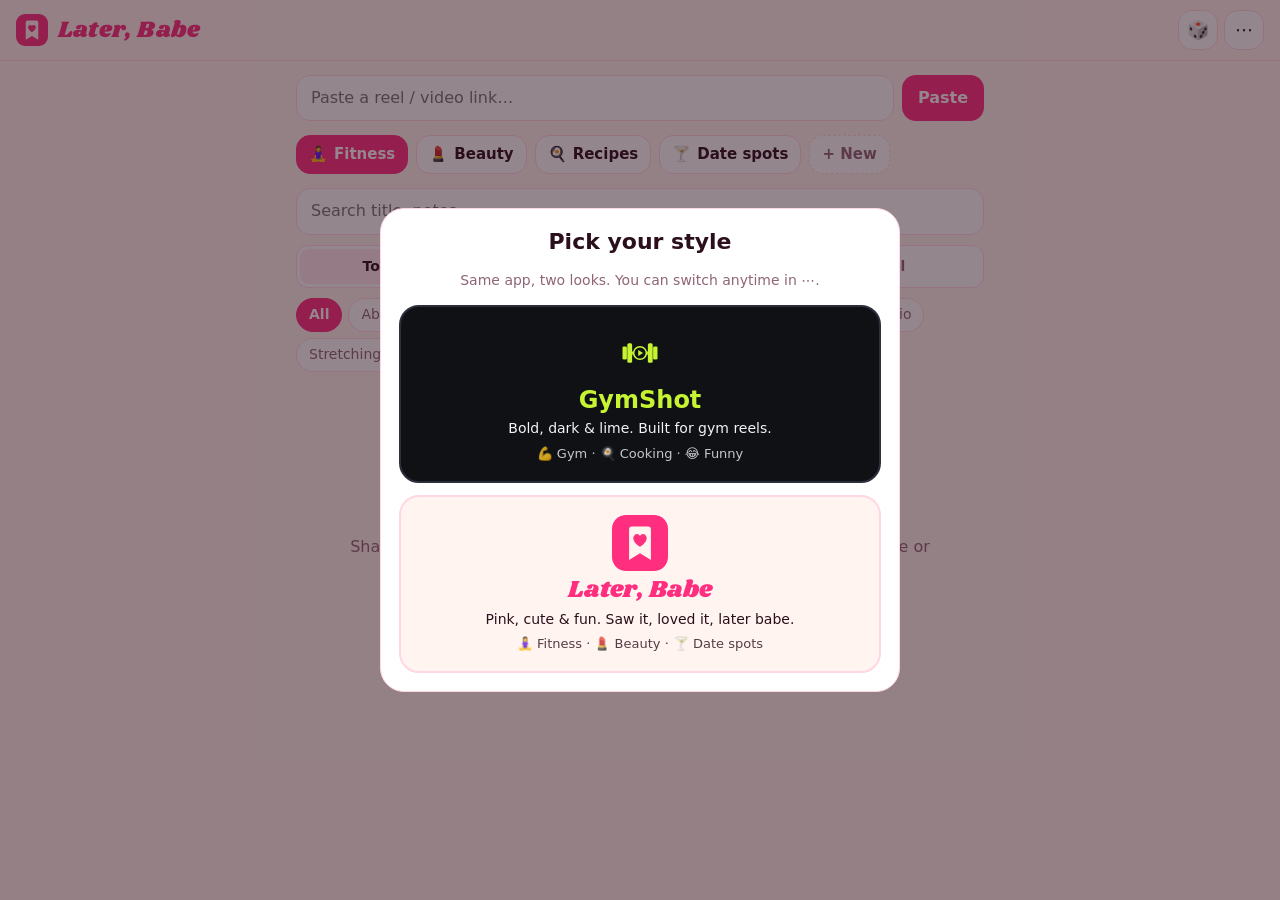
==== commit 49adaf8d: "Offer both looks: GymShot and Later, Babe First launch asks which style to use (switchable in ⋯ → Ch" ====
--- a/index.html
+++ b/index.html
@@ -5,12 +5,16 @@
   <meta name="viewport" content="width=device-width, initial-scale=1, viewport-fit=cover">
   <title>Later, Babe</title>
   <meta name="description" content="Save reels and videos from Instagram, TikTok, YouTube and Facebook in one place, to try later.">
-  <meta name="theme-color" content="#fff4ef" media="(prefers-color-scheme: light)">
-  <meta name="theme-color" content="#1d0b14" media="(prefers-color-scheme: dark)">
-  <link rel="manifest" href="manifest.webmanifest">
-  <link rel="icon" href="icons/icon.svg" type="image/svg+xml">
-  <link rel="apple-touch-icon" href="icons/apple-touch-icon.png">
-  <meta name="apple-mobile-web-app-title" content="Later, Babe">
+  <meta name="theme-color" id="themeLight" content="#fff4ef" media="(prefers-color-scheme: light)">
+  <meta name="theme-color" id="themeDark" content="#1d0b14" media="(prefers-color-scheme: dark)">
+  <link rel="manifest" id="manifestLink" href="manifest.webmanifest">
+  <link rel="icon" id="iconLink" href="icons/icon.svg" type="image/svg+xml">
+  <link rel="apple-touch-icon" id="touchIconLink" href="icons/apple-touch-icon.png">
+  <meta name="apple-mobile-web-app-title" id="appTitle" content="Later, Babe">
+  <script>
+    // Apply the saved look before the first paint (GymShot or Later, Babe); app.js does the rest.
+    try { if (localStorage.getItem('gymshot.brand') === 'gym') document.documentElement.dataset.brand = 'gym'; } catch (e) {}
+  </script>
   <meta name="apple-mobile-web-app-capable" content="yes">
   <meta name="apple-mobile-web-app-status-bar-style" content="black-translucent">
   <link rel="preload" href="fonts/shrikhand-latin.woff2" as="font" type="font/woff2" crossorigin>
@@ -19,8 +23,8 @@
 <body>
   <header class="top">
     <div class="brand">
-      <img src="icons/icon.svg" alt="" width="32" height="32">
-      <h1>Later, Babe</h1>
+      <img src="icons/icon.svg" id="brandLogo" alt="" width="32" height="32">
+      <h1 class="bname">Later, Babe</h1>
     </div>
     <div class="top-actions">
       <button id="randomBtn" class="icon-btn" title="Pick something to try" aria-label="Pick something to try">🎲</button>
@@ -65,9 +69,9 @@
     <ul id="list" class="list"></ul>
 
     <div id="empty" class="empty" hidden>
-      <div class="empty-emoji">💋</div>
-      <h2>Nothing saved yet, babe</h2>
-      <p>Share a reel or video to <b>Later, Babe</b> from Instagram, TikTok, YouTube or Facebook, or paste a link above.</p>
+      <div class="empty-emoji" data-copy="emptyEmoji">💋</div>
+      <h2 data-copy="emptyTitle">Nothing saved yet, babe</h2>
+      <p>Share a reel or video to <b><span class="bname">Later, Babe</span></b> from Instagram, TikTok, YouTube or Facebook, or paste a link above.</p>
       <div class="empty-actions">
         <button id="introBtn2" class="primary">Watch the quick intro</button>
         <button id="howBtn" class="ghost">How do I save a video?</button>
@@ -83,7 +87,7 @@
         <input name="url" type="url" required>
       </label>
       <label>Title
-        <input name="title" type="text" placeholder="e.g. 10-min booty burn">
+        <input name="title" type="text" id="titleInput" placeholder="e.g. 10-min booty burn">
       </label>
       <fieldset>
         <legend>Screenshot <span class="muted">(helps you spot it later)</span></legend>
@@ -129,6 +133,7 @@
       <h2>Menu</h2>
       <button type="button" id="installBtn" class="menu-item" hidden>📲 Install app</button>
       <button type="button" id="colsBtn" class="menu-item">🗂️ Manage groups</button>
+      <button type="button" id="styleBtn" class="menu-item">🎨 Change style (GymShot / Later, Babe)</button>
       <button type="button" id="introBtn" class="menu-item">👋 Quick intro</button>
       <button type="button" id="howBtn2" class="menu-item">❓ How to save videos</button>
       <button type="button" id="exportBtn" class="menu-item">⬇️ Export backup (.json)</button>
@@ -150,17 +155,37 @@
     </form>
   </dialog>
 
+  <!-- Pick a look: same app, two styles -->
+  <dialog id="styleDlg" class="style-dlg" aria-labelledby="styleTitle">
+    <h2 id="styleTitle" tabindex="-1" autofocus>Pick your style</h2>
+    <p class="muted">Same app, two looks. You can switch anytime in ⋯.</p>
+    <div class="style-opts">
+      <button type="button" class="style-opt gym" data-brand="gym">
+        <img src="icons/gym-icon.svg" alt="" width="56" height="56">
+        <span class="sn">GymShot</span>
+        <span class="st">Bold, dark &amp; lime. Built for gym reels.</span>
+        <span class="sg">💪 Gym · 🍳 Cooking · 😂 Funny</span>
+      </button>
+      <button type="button" class="style-opt babe" data-brand="babe">
+        <img src="icons/icon.svg" alt="" width="56" height="56">
+        <span class="sn">Later, Babe</span>
+        <span class="st">Pink, cute &amp; fun. Saw it, loved it, later babe.</span>
+        <span class="sg">🧘‍♀️ Fitness · 💄 Beauty · 🍸 Date spots</span>
+      </button>
+    </div>
+  </dialog>
+
   <!-- First-run intro -->
-  <dialog id="introDlg" class="intro" aria-label="Welcome to Later, Babe">
+  <dialog id="introDlg" class="intro" aria-label="Welcome">
     <div class="slides" id="slides">
       <section class="slide">
-        <div class="hero">💋</div>
-        <h2>Saw it. Loved it. Later, babe.</h2>
-        <p>The perfect workout, recipe or date spot shows up on Instagram or TikTok… then it’s lost in “Saved” or a chat with yourself.</p>
+        <div class="hero" data-copy="hero1">💋</div>
+        <h2 data-copy="title1">Saw it. Loved it. Later, babe.</h2>
+        <p data-copy="p1">The perfect workout, recipe or date spot shows up on Instagram or TikTok… then it’s lost in “Saved” or a chat with yourself.</p>
         <ul class="compare">
           <li class="bad">Lost in Saved / Watch later</li>
           <li class="bad">Buried in WhatsApp chats</li>
-          <li class="good">Every app, one cute list</li>
+          <li class="good" data-copy="good1">Every app, one cute list</li>
         </ul>
       </section>
       <section class="slide">
@@ -169,10 +194,10 @@
         <ol class="steps" id="introSaveSteps"></ol>
       </section>
       <section class="slide">
-        <div class="hero">✨</div>
-        <h2>Use it when it’s time</h2>
+        <div class="hero" data-copy="hero3">✨</div>
+        <h2 data-copy="title3">Use it when it’s time</h2>
         <ul class="feature">
-          <li><span>🗂️</span><div><b>Tap a group</b>: Fitness, Beauty, Recipes, Date spots, or your own.</div></li>
+          <li><span>🗂️</span><div><b>Tap a group</b>: <span data-copy="groups">Fitness, Beauty, Recipes, Date spots, or your own.</span></div></li>
           <li><span>▶️</span><div><b>Watch</b> it, then try it.</div></li>
           <li><span>✅</span><div><b>Mark tried</b> — it moves out of your to-try list.</div></li>
           <li><span>💌</span><div><b>Share</b> the good ones with your besties.</div></li>
@@ -196,18 +221,18 @@
   <!-- Help dialog -->
   <dialog id="helpDlg">
     <form method="dialog">
-      <h2>Saving to Later, Babe</h2>
+      <h2>Saving to <span class="bname">Later, Babe</span></h2>
       <h3>Android (Chrome)</h3>
       <ol>
         <li>Open this page in Chrome, tap <b>⋮ → Install app</b> (or "Add to Home screen").</li>
         <li>In Instagram / TikTok / YouTube tap <b>Share</b> on a reel.</li>
-        <li>Pick <b>Later, Babe</b> in the share sheet (it may be under “More”). Done — tag it and save.</li>
+        <li>Pick <b><span class="bname">Later, Babe</span></b> in the share sheet (it may be under “More”). Done — tag it and save.</li>
       </ol>
       <h3>iPhone (Safari)</h3>
       <ol>
         <li>Tap <b>Share → Add to Home Screen</b>.</li>
         <li>iOS doesn't let web apps appear in the share sheet, so in Instagram tap <b>Share → Copy link</b>.</li>
-        <li>Open Later, Babe, tap <b>Paste</b>, then tap the small <b>Paste</b> bubble iPhone shows.</li>
+        <li>Open <span class="bname">Later, Babe</span>, tap <b>Paste</b>, then tap the small <b>Paste</b> bubble iPhone shows.</li>
       </ol>
       <p class="muted">Your saves live only on this device. Use <b>Export backup</b> now and then.</p>
       <div class="dlg-actions"><button value="close" class="primary">Got it</button></div>
--- a/style.css
+++ b/style.css
@@ -1,4 +1,6 @@
-/* Later, Babe: hot pink on cream (light), pink on deep plum (dark). */
+/* Two looks for one app, chosen by data-brand on <html>.
+   Later, Babe (default): hot pink on cream, pink on deep plum in dark mode.
+   GymShot: lime on near-black, dark-first. */
 @font-face {
   font-family: "Shrikhand";
   src: url("fonts/shrikhand-latin.woff2") format("woff2");
@@ -30,6 +32,32 @@
     --danger: #ff6b81;
     --border: #4a2338;
     color-scheme: dark;
+  }
+}
+:root[data-brand="gym"] {
+  --bg: #0f1115;
+  --surface: #181b22;
+  --surface-2: #222631;
+  --text: #f1f3f7;
+  --muted: #9aa3b2;
+  --accent: #c6f432;
+  --accent-ink: #0f1115;
+  --danger: #ff6b6b;
+  --border: #2b303c;
+  --radius: 14px;
+  color-scheme: dark;
+}
+@media (prefers-color-scheme: light) {
+  :root[data-brand="gym"] {
+    --bg: #f5f6f8;
+    --surface: #ffffff;
+    --surface-2: #eef0f4;
+    --text: #12151b;
+    --muted: #5d6676;
+    --accent: #5b8c00;
+    --accent-ink: #ffffff;
+    --border: #dde1e8;
+    color-scheme: light;
   }
 }
 
@@ -291,3 +319,27 @@
 @media (prefers-reduced-motion: reduce) { .inapp-arrow { animation: none; } }
 
 :focus-visible { outline: 2px solid var(--accent); outline-offset: 2px; }
+
+/* GymShot keeps its original plain, heavy headings */
+[data-brand="gym"] .brand h1 { font: 800 20px/1 system-ui, -apple-system, "Segoe UI", Roboto, sans-serif; color: var(--text); letter-spacing: .3px; }
+[data-brand="gym"] .slide h2, [data-brand="gym"] .empty h2 { font: 800 21px/1.2 system-ui, -apple-system, "Segoe UI", Roboto, sans-serif; color: var(--text); }
+[data-brand="gym"] .brand img { border-radius: 8px; }
+
+/* Style picker: each card shows its own look, whatever the current one is */
+.style-dlg { text-align: center; }
+.style-dlg h2 { font-size: 22px; }
+.style-opts { display: grid; gap: 12px; margin-top: 14px; }
+.style-opt {
+  display: grid; justify-items: center; gap: 6px; padding: 18px 14px; border-radius: 20px;
+  border: 2px solid transparent; text-align: center;
+}
+.style-opt img { border-radius: 14px; }
+.style-opt .sn { font-size: 24px; line-height: 1.1; }
+.style-opt .st { font-size: 14px; }
+.style-opt .sg { font-size: 13px; opacity: .8; }
+.style-opt.gym { background: #0f1115; color: #f1f3f7; border-color: #2b303c; }
+.style-opt.gym .sn { font-weight: 800; color: #c6f432; }
+.style-opt.babe { background: #fff4ef; color: #2b0f1c; border-color: #ffd6e4; }
+.style-opt.babe .sn { font-family: var(--brand-font); color: #ff2e7e; }
+.style-opt:hover, .style-opt:focus-visible { border-color: var(--accent); }
+.style-dlg h2:focus { outline: none; }
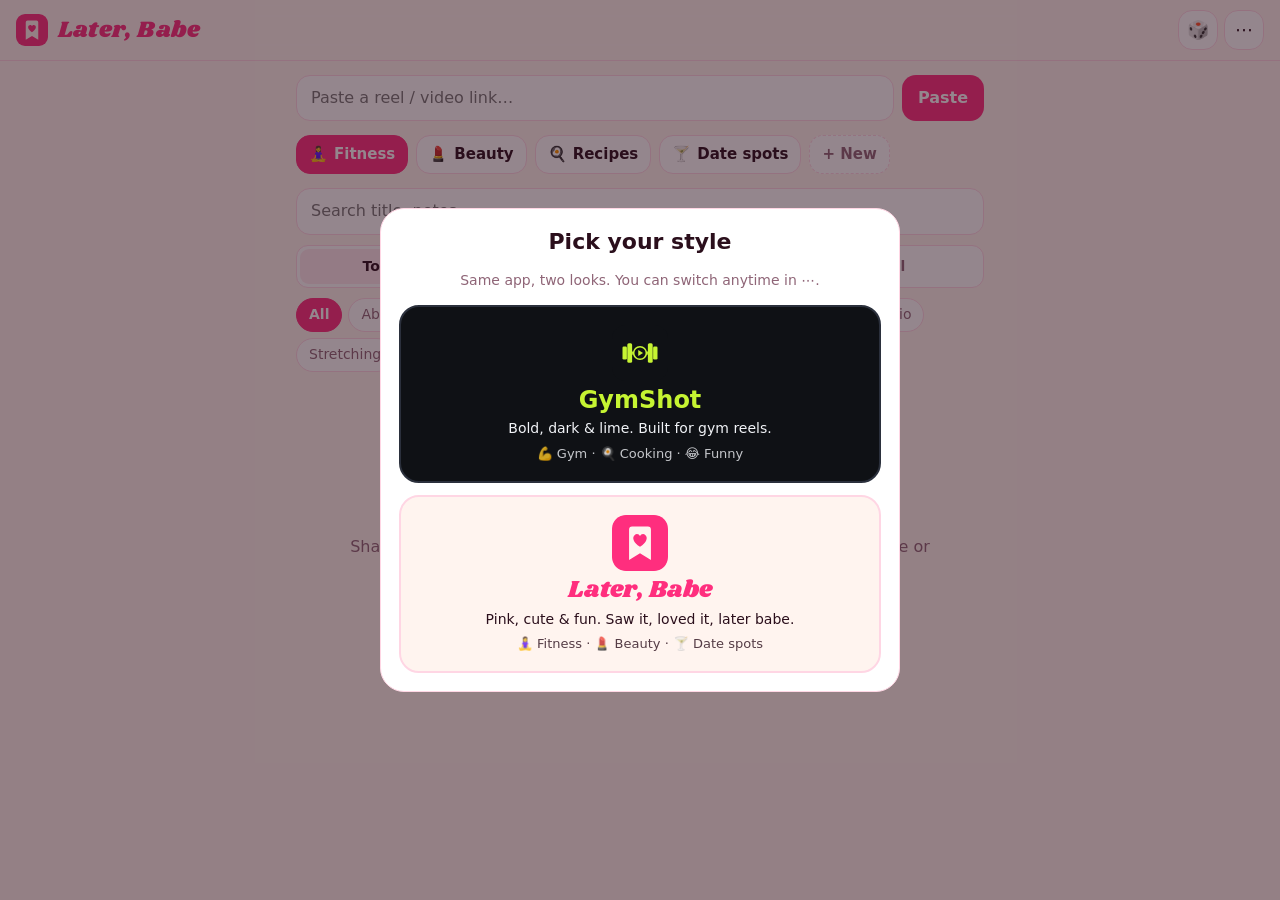
==== commit 971edbc7: "Make cover lookups reliable - Expand short TikTok app links (vt./vm.tiktok.com, tiktok.com/t/)   thr" ====
--- a/index.html
+++ b/index.html
@@ -96,14 +96,15 @@
           <div class="shot-actions">
             <button type="button" id="shotBtn" class="ghost">Add screenshot</button>
             <button type="button" id="shotRemove" class="ghost danger" hidden>Remove</button>
-            <p class="muted small">Pick it from your Photos.</p>
+            <p class="muted small" id="shotHint">Pick it from your Photos.</p>
           </div>
         </div>
         <input type="file" id="shotFile" accept="image/*" hidden>
       </fieldset>
       <fieldset>
-        <legend>Group</legend>
+        <legend>Group <span id="groupHint" class="group-hint" hidden>✨ picked for you</span></legend>
         <div class="chips selectable" id="editCols"></div>
+        <button type="button" id="groupOffer" class="group-offer" hidden></button>
       </fieldset>
       <fieldset>
         <legend id="tagLegend">Muscle group</legend>
--- a/style.css
+++ b/style.css
@@ -223,6 +223,8 @@
 .shot-actions { display: flex; flex-wrap: wrap; gap: 6px; align-items: center; }
 .shot-actions .small { width: 100%; margin: 0; font-size: 12px; }
 .ghost.danger { color: var(--danger); }
+.group-offer { margin-top: 8px; padding: 7px 12px; border-radius: 999px; border: 1px dashed var(--accent); background: transparent; color: var(--accent); font-weight: 700; font-size: 14px; }
+.group-hint { margin-left: 6px; font-size: 12px; font-weight: 700; color: var(--accent); }
 
 .empty-actions { display: flex; flex-direction: column; gap: 8px; align-items: center; }
 
@@ -343,3 +345,4 @@
 .style-opt.babe .sn { font-family: var(--brand-font); color: #ff2e7e; }
 .style-opt:hover, .style-opt:focus-visible { border-color: var(--accent); }
 .style-dlg h2:focus { outline: none; }
+#shotHint .link-btn { padding: 0; color: var(--accent); font-size: inherit; font-weight: 700; text-decoration: underline; }
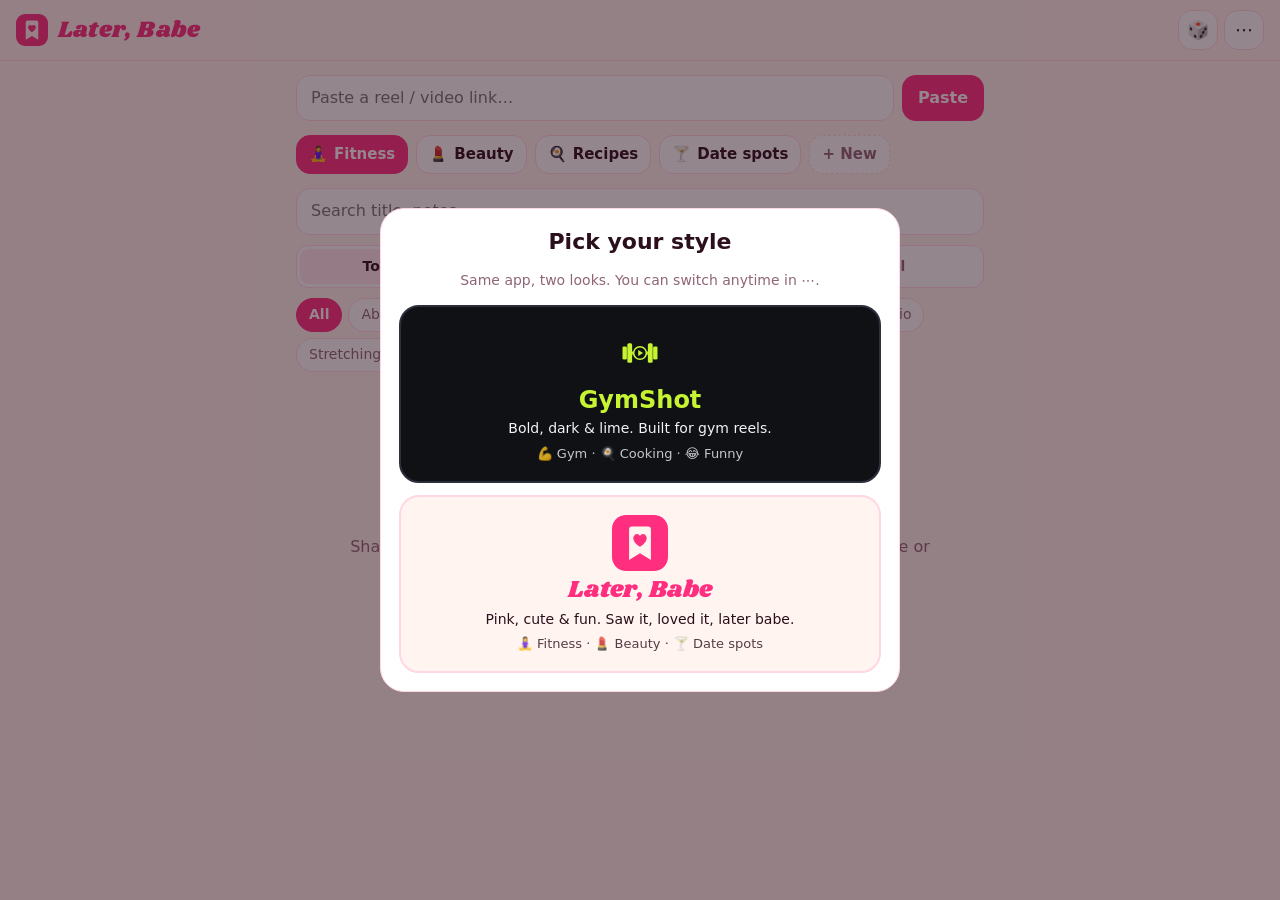
==== commit dc5f1e26: "Fix GymShot home-screen name The page source still contained Later, Babe's <link rel=manifest>, <tit" ====
--- a/index.html
+++ b/index.html
@@ -3,17 +3,29 @@
 <head>
   <meta charset="utf-8">
   <meta name="viewport" content="width=device-width, initial-scale=1, viewport-fit=cover">
-  <title>Later, Babe</title>
   <meta name="description" content="Save reels and videos from Instagram, TikTok, YouTube and Facebook in one place, to try later.">
-  <meta name="theme-color" id="themeLight" content="#fff4ef" media="(prefers-color-scheme: light)">
-  <meta name="theme-color" id="themeDark" content="#1d0b14" media="(prefers-color-scheme: dark)">
-  <link rel="manifest" id="manifestLink" href="manifest.webmanifest">
-  <link rel="icon" id="iconLink" href="icons/icon.svg" type="image/svg+xml">
-  <link rel="apple-touch-icon" id="touchIconLink" href="icons/apple-touch-icon.png">
-  <meta name="apple-mobile-web-app-title" id="appTitle" content="Later, Babe">
   <script>
-    // Apply the saved look before the first paint (GymShot or Later, Babe); app.js does the rest.
-    try { if (localStorage.getItem('gymshot.brand') === 'gym') document.documentElement.dataset.brand = 'gym'; } catch (e) {}
+    // Write the look-specific head tags (name, install manifest, icons, colors) here instead of
+    // as plain HTML: browsers start fetching a <link rel="manifest"> as soon as they see it in
+    // the page source, so a hard-coded Later, Babe manifest gave GymShot users the wrong app
+    // name on "Add to Home Screen". app.js keeps these in sync after that.
+    (function () {
+      var gym = false;
+      try { gym = localStorage.getItem('gymshot.brand') === 'gym'; } catch (e) {}
+      var b = gym
+        ? { brand: 'gym', name: 'GymShot', manifest: 'manifest-gym.webmanifest', icon: 'icons/gym-icon.svg', touch: 'icons/gym-apple-touch-icon.png', light: '#f5f6f8', dark: '#0f1115' }
+        : { brand: 'babe', name: 'Later, Babe', manifest: 'manifest.webmanifest', icon: 'icons/icon.svg', touch: 'icons/apple-touch-icon.png', light: '#fff4ef', dark: '#1d0b14' };
+      document.documentElement.dataset.brand = b.brand;
+      document.write(
+        '<title>' + b.name + '</title>' +
+        '<meta name="apple-mobile-web-app-title" id="appTitle" content="' + b.name + '">' +
+        '<meta name="application-name" id="appName" content="' + b.name + '">' +
+        '<meta name="theme-color" id="themeLight" content="' + b.light + '" media="(prefers-color-scheme: light)">' +
+        '<meta name="theme-color" id="themeDark" content="' + b.dark + '" media="(prefers-color-scheme: dark)">' +
+        '<link rel="manifest" id="manifestLink" href="' + b.manifest + '">' +
+        '<link rel="icon" id="iconLink" href="' + b.icon + '" type="image/svg+xml">' +
+        '<link rel="apple-touch-icon" id="touchIconLink" href="' + b.touch + '">');
+    })();
   </script>
   <meta name="apple-mobile-web-app-capable" content="yes">
   <meta name="apple-mobile-web-app-status-bar-style" content="black-translucent">
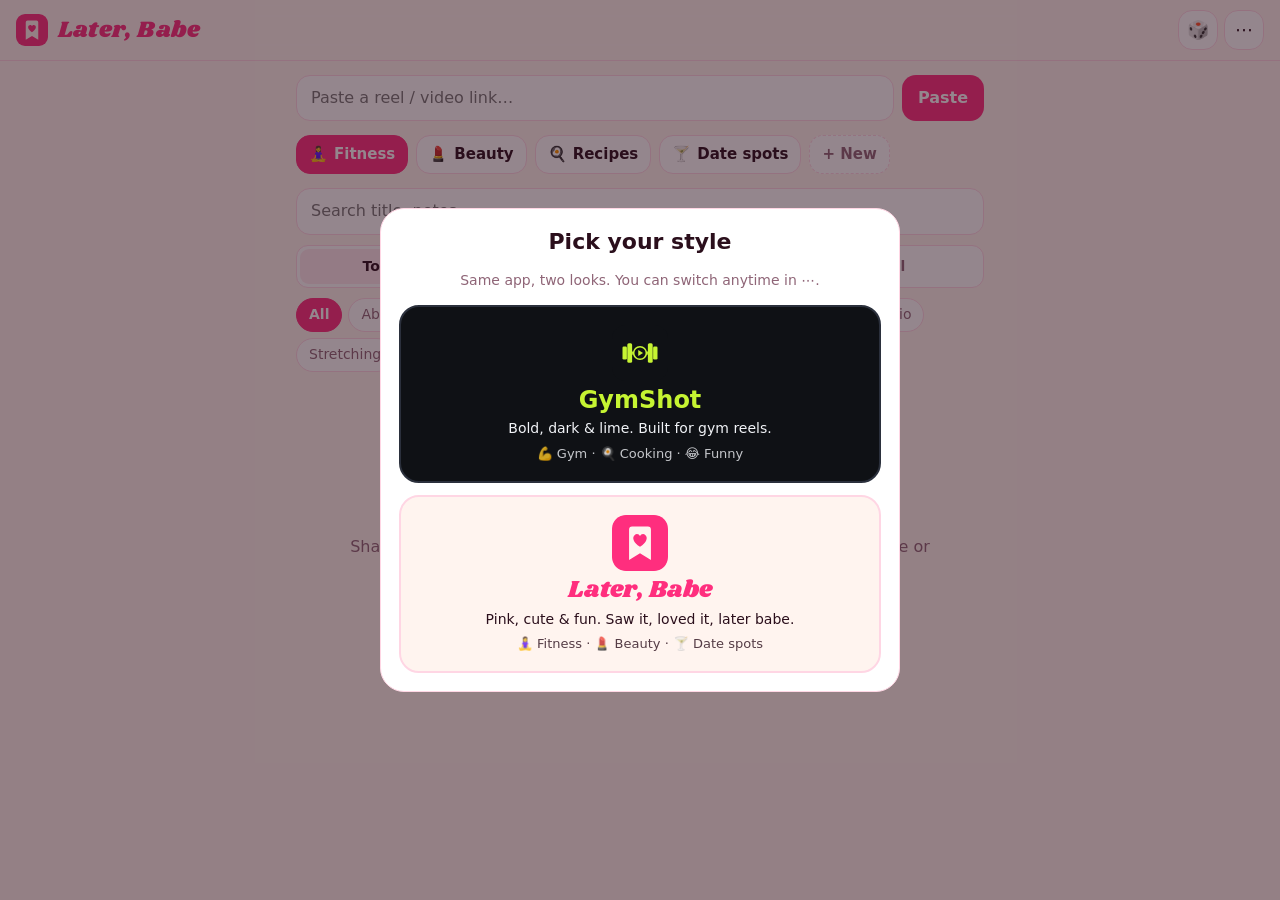
==== commit 3fc2c501: "Prepare for Google Play: privacy policy, backup reminder, stats - privacy/ page describing exactly w" ====
--- a/index.html
+++ b/index.html
@@ -152,6 +152,7 @@
       <button type="button" id="exportBtn" class="menu-item">⬇️ Export backup (.json)</button>
       <button type="button" id="importBtn" class="menu-item">⬆️ Import backup</button>
       <input type="file" id="importFile" accept="application/json,.json" hidden>
+      <a class="menu-item" href="privacy/" target="_blank" rel="noopener">🔒 Privacy policy</a>
       <div class="dlg-actions"><button value="close" class="ghost">Close</button></div>
     </form>
   </dialog>
@@ -255,5 +256,7 @@
   <div id="toast" class="toast" role="status" aria-live="polite"></div>
 
   <script src="app.js"></script>
+  <!-- Vercel Web Analytics: anonymous page-view counts, no cookies (see privacy/) -->
+  <script defer src="/_vercel/insights/script.js"></script>
 </body>
 </html>
--- a/style.css
+++ b/style.css
@@ -193,6 +193,7 @@
 .check { display: flex; align-items: center; gap: 8px; }
 .check input { width: 18px; height: 18px; accent-color: var(--accent); }
 .dlg-actions { display: flex; justify-content: flex-end; gap: 8px; margin-top: 14px; }
+a.menu-item { color: inherit; text-decoration: none; }
 .menu-item {
   display: block; width: 100%; text-align: left; padding: 12px;
   background: var(--surface-2); border: 0; border-radius: 12px; margin-bottom: 8px;
